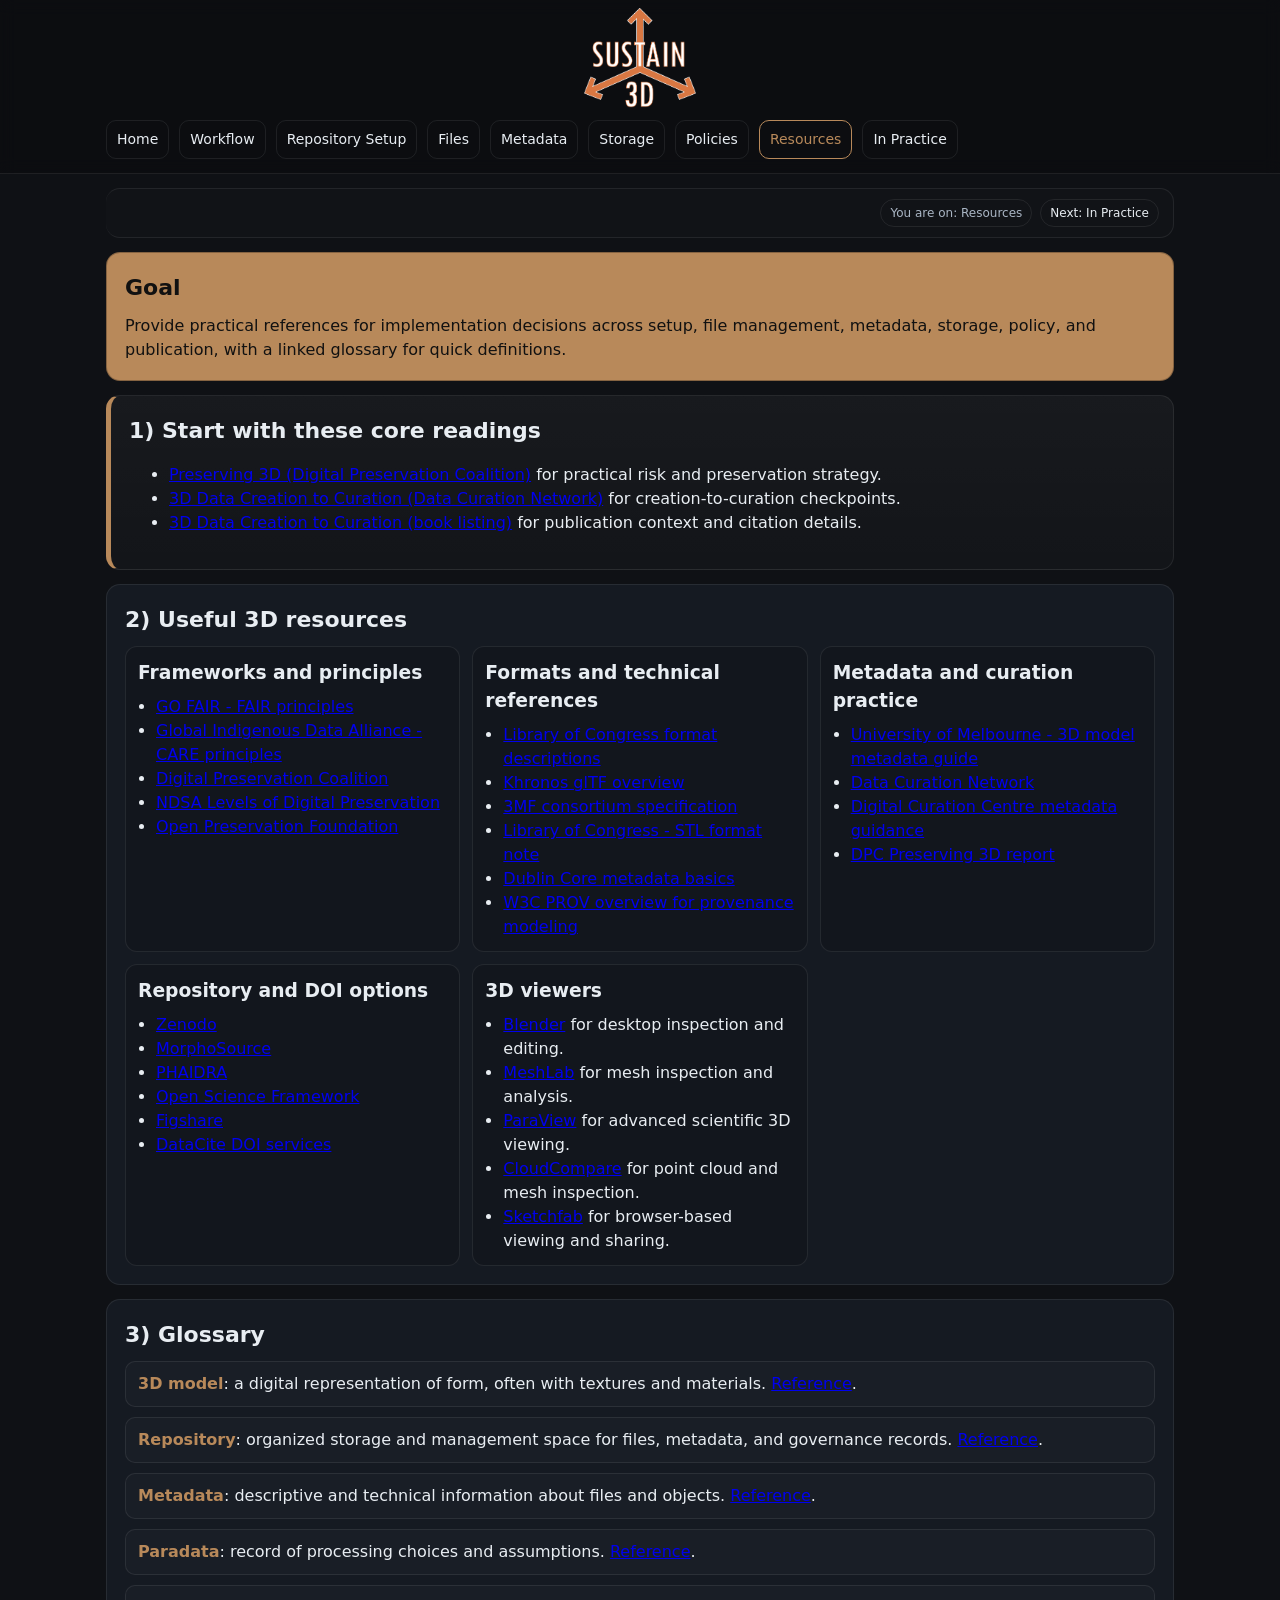
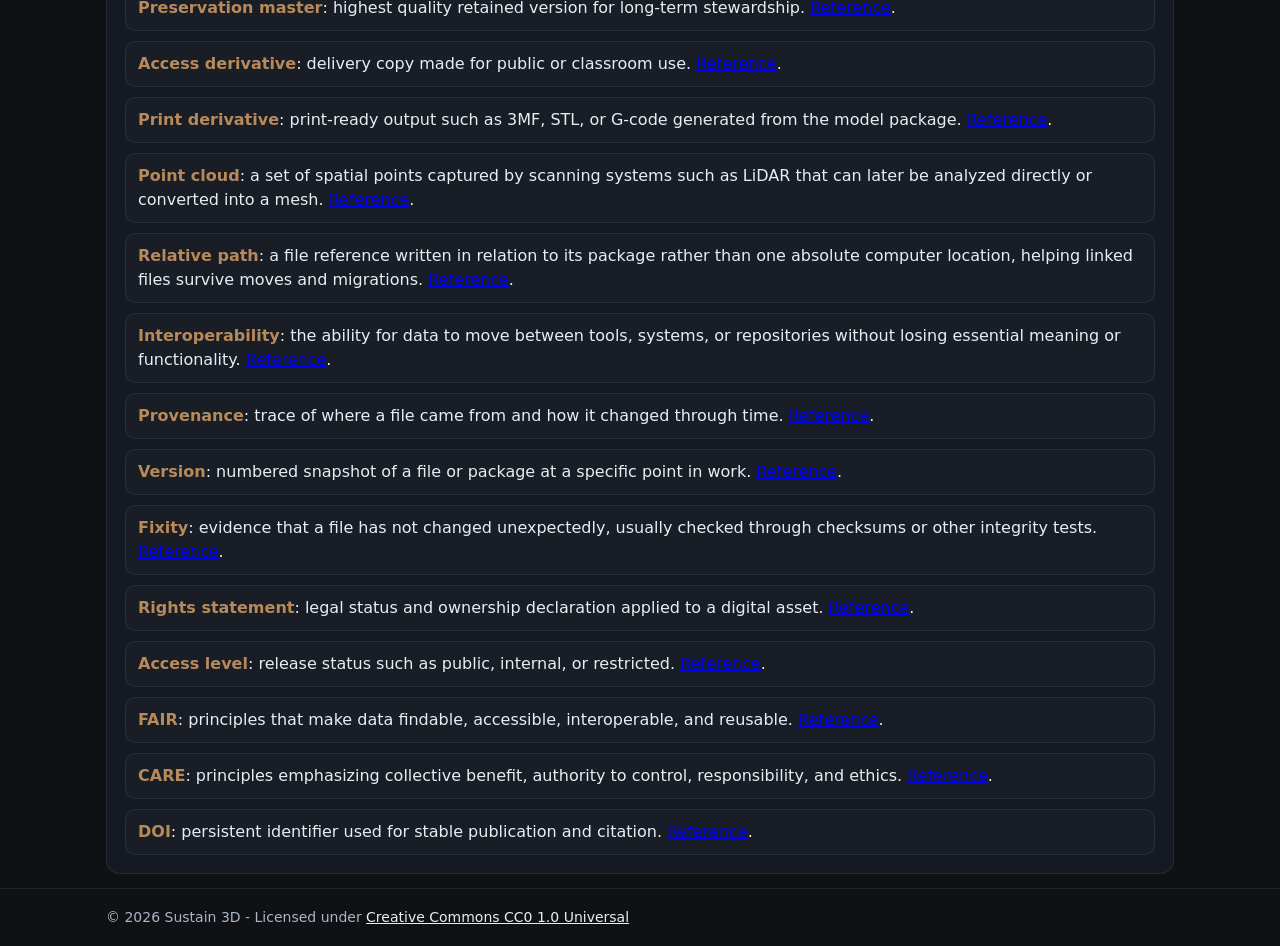
==== docs/resources.html @ 25305544 "Add initial docs site, assets, and styles Add an initial documentation site for Sustain 3D under doc" ====
<!doctype html>
<html lang="en">
<head>
  <meta charset="utf-8" />
  <meta name="viewport" content="width=device-width,initial-scale=1" />
  <title>Sustain 3D - Resources</title>
  <meta name="description" content="Useful 3D references, publication tools, storage options, and glossary terms." />
  <link rel="icon" href="./assets/Sustain3d_logoSmall.ico" type="image/x-icon">
  <link rel="stylesheet" href="./css/style.css">
</head>

<body class="page-resources">
  <div id="site-header"></div>

  <main class="wrap">
    <section class="card start-here">
      <div class="next">
        <span class="chip">You are on: Resources</span>
        <a class="chip chip-link" href="./in-practice.html">Next: In Practice</a>
      </div>
    </section>

    <section class="card flow-banner goal-banner">
      <h2>Goal</h2>
      <p>Provide practical references for implementation decisions across setup, file management, metadata, storage, policy, and publication, with a linked glossary for quick definitions.</p>
    </section>

    <section class="card area">
      <h2>1) Start with these core readings</h2>
      <ul>
        <li><a href="https://www.dpconline.org/docs/technology-watch-reports/2479-preserving-3d/file" target="_blank" rel="noreferrer">Preserving 3D (Digital Preservation Coalition)</a> for practical risk and preservation strategy.</li>
        <li><a href="https://datacuration.network/outputs/workflows/" target="_blank" rel="noreferrer">3D Data Creation to Curation (Data Curation Network)</a> for creation-to-curation checkpoints.</li>
        <li><a href="https://books.google.com/books/about/3D_Data_Creation_to_Curation.html?id=aTM3zwEACAAJ" target="_blank" rel="noreferrer">3D Data Creation to Curation (book listing)</a> for publication context and citation details.</li>
      </ul>
    </section>

    <section class="card">
      <h2>2) Useful 3D resources</h2>
      <div class="resource-groups">
        <article class="resource-group">
          <h3>Frameworks and principles</h3>
          <ul>
            <li><a href="https://www.go-fair.org/fair-principles/" target="_blank" rel="noreferrer">GO FAIR - FAIR principles</a></li>
            <li><a href="https://www.gida-global.org/care" target="_blank" rel="noreferrer">Global Indigenous Data Alliance - CARE principles</a></li>
            <li><a href="https://www.dpconline.org/" target="_blank" rel="noreferrer">Digital Preservation Coalition</a></li>
            <li><a href="https://www.digitalpreservation.gov/ndsa/activities/levels.html" target="_blank" rel="noreferrer">NDSA Levels of Digital Preservation</a></li>
            <li><a href="https://openpreservation.org/" target="_blank" rel="noreferrer">Open Preservation Foundation</a></li>
          </ul>
        </article>

        <article class="resource-group">
          <h3>Formats and technical references</h3>
          <ul>
            <li><a href="https://www.loc.gov/preservation/digital/formats/fdd/" target="_blank" rel="noreferrer">Library of Congress format descriptions</a></li>
            <li><a href="https://www.khronos.org/gltf/" target="_blank" rel="noreferrer">Khronos glTF overview</a></li>
            <li><a href="https://www.3mf.io/specification/" target="_blank" rel="noreferrer">3MF consortium specification</a></li>
            <li><a href="https://www.loc.gov/preservation/digital/formats/fdd/fdd000504.shtml" target="_blank" rel="noreferrer">Library of Congress - STL format note</a></li>
            <li><a href="https://www.dublincore.org/specifications/dublin-core/" target="_blank" rel="noreferrer">Dublin Core metadata basics</a></li>
            <li><a href="https://www.w3.org/TR/prov-overview/" target="_blank" rel="noreferrer">W3C PROV overview for provenance modeling</a></li>
          </ul>
        </article>

        <article class="resource-group">
          <h3>Metadata and curation practice</h3>
          <ul>
            <li><a href="https://lms.unimelb.edu.au/staff/guides/pedestal-3d/3d-model-metadata-guide" target="_blank" rel="noreferrer">University of Melbourne - 3D model metadata guide</a></li>
            <li><a href="https://datacurationnetwork.org/" target="_blank" rel="noreferrer">Data Curation Network</a></li>
            <li><a href="https://www.dcc.ac.uk/guidance/standards/metadata" target="_blank" rel="noreferrer">Digital Curation Centre metadata guidance</a></li>
            <li><a href="https://www.dpconline.org/docs/technology-watch-reports/2479-preserving-3d/file" target="_blank" rel="noreferrer">DPC Preserving 3D report</a></li>
          </ul>
        </article>

        <article class="resource-group">
          <h3>Repository and DOI options</h3>
          <ul>
            <li><a href="https://zenodo.org/" target="_blank" rel="noreferrer">Zenodo</a></li>
            <li><a href="https://www.morphosource.org/" target="_blank" rel="noreferrer">MorphoSource</a></li>
            <li><a href="https://phaidra.org/" target="_blank" rel="noreferrer">PHAIDRA</a></li>
            <li><a href="https://osf.io/" target="_blank" rel="noreferrer">Open Science Framework</a></li>
            <li><a href="https://figshare.com/" target="_blank" rel="noreferrer">Figshare</a></li>
            <li><a href="https://datacite.org/" target="_blank" rel="noreferrer">DataCite DOI services</a></li>
          </ul>
        </article>

        <article class="resource-group">
          <h3>3D viewers</h3>
          <ul>
            <li><a href="https://www.blender.org/" target="_blank" rel="noreferrer">Blender</a> for desktop inspection and editing.</li>
            <li><a href="https://www.meshlab.net/" target="_blank" rel="noreferrer">MeshLab</a> for mesh inspection and analysis.</li>
            <li><a href="https://www.paraview.org/" target="_blank" rel="noreferrer">ParaView</a> for advanced scientific 3D viewing.</li>
            <li><a href="https://www.cloudcompare.org/" target="_blank" rel="noreferrer">CloudCompare</a> for point cloud and mesh inspection.</li>
            <li><a href="https://sketchfab.com/" target="_blank" rel="noreferrer">Sketchfab</a> for browser-based viewing and sharing.</li>
          </ul>
        </article>

      </div>
    </section>

    <section class="card">
      <h2>3) Glossary</h2>
      <div class="glossary">
        <div class="term" id="term-3d-model"><strong>3D model</strong>: a digital representation of form, often with textures and materials. <a href="https://en.wikipedia.org/wiki/3D_modeling" target="_blank" rel="noreferrer">Reference</a>.</div>
        <div class="term" id="term-repository"><strong>Repository</strong>: organized storage and management space for files, metadata, and governance records. <a href="https://en.wikipedia.org/wiki/Repository_(version_control)" target="_blank" rel="noreferrer">Reference</a>.</div>
        <div class="term" id="term-metadata"><strong>Metadata</strong>: descriptive and technical information about files and objects. <a href="https://en.wikipedia.org/wiki/Metadata" target="_blank" rel="noreferrer">Reference</a>.</div>
        <div class="term" id="term-paradata"><strong>Paradata</strong>: record of processing choices and assumptions. <a href="https://en.wikipedia.org/wiki/Paradata" target="_blank" rel="noreferrer">Reference</a>.</div>
        <div class="term" id="term-preservation-master"><strong>Preservation master</strong>: highest quality retained version for long-term stewardship. <a href="https://en.wikipedia.org/wiki/Digital_preservation" target="_blank" rel="noreferrer">Reference</a>.</div>
        <div class="term" id="term-access-derivative"><strong>Access derivative</strong>: delivery copy made for public or classroom use. <a href="https://www.merriam-webster.com/dictionary/derivative" target="_blank" rel="noreferrer">Reference</a>.</div>
        <div class="term" id="term-print-derivative"><strong>Print derivative</strong>: print-ready output such as 3MF, STL, or G-code generated from the model package. <a href="https://en.wikipedia.org/wiki/3D_printing" target="_blank" rel="noreferrer">Reference</a>.</div>
        <div class="term" id="term-point-cloud"><strong>Point cloud</strong>: a set of spatial points captured by scanning systems such as LiDAR that can later be analyzed directly or converted into a mesh. <a href="https://en.wikipedia.org/wiki/Point_cloud" target="_blank" rel="noreferrer">Reference</a>.</div>
        <div class="term" id="term-relative-path"><strong>Relative path</strong>: a file reference written in relation to its package rather than one absolute computer location, helping linked files survive moves and migrations. <a href="https://en.wikipedia.org/wiki/Path_(computing)" target="_blank" rel="noreferrer">Reference</a>.</div>
        <div class="term" id="term-interoperability"><strong>Interoperability</strong>: the ability for data to move between tools, systems, or repositories without losing essential meaning or functionality. <a href="https://en.wikipedia.org/wiki/Interoperability" target="_blank" rel="noreferrer">Reference</a>.</div>
        <div class="term" id="term-provenance"><strong>Provenance</strong>: trace of where a file came from and how it changed through time. <a href="https://en.wikipedia.org/wiki/Provenance" target="_blank" rel="noreferrer">Reference</a>.</div>
        <div class="term" id="term-version"><strong>Version</strong>: numbered snapshot of a file or package at a specific point in work. <a href="https://en.wikipedia.org/wiki/Version_control" target="_blank" rel="noreferrer">Reference</a>.</div>
        <div class="term" id="term-fixity"><strong>Fixity</strong>: evidence that a file has not changed unexpectedly, usually checked through checksums or other integrity tests. <a href="https://en.wikipedia.org/wiki/File_verification" target="_blank" rel="noreferrer">Reference</a>.</div>
        <div class="term" id="term-rights-statement"><strong>Rights statement</strong>: legal status and ownership declaration applied to a digital asset. <a href="https://rightsstatements.org/" target="_blank" rel="noreferrer">Reference</a>.</div>
        <div class="term" id="term-access-level"><strong>Access level</strong>: release status such as public, internal, or restricted. <a href="https://dictionary.archivists.org/entry/access.html" target="_blank" rel="noreferrer">Reference</a>.</div>
        <div class="term" id="term-fair"><strong>FAIR</strong>: principles that make data findable, accessible, interoperable, and reusable. <a href="https://en.wikipedia.org/wiki/FAIR_data" target="_blank" rel="noreferrer">Reference</a>.</div>
        <div class="term" id="term-care"><strong>CARE</strong>: principles emphasizing collective benefit, authority to control, responsibility, and ethics. <a href="https://www.gida-global.org/care" target="_blank" rel="noreferrer">Reference</a>.</div>
        <div class="term" id="term-doi"><strong>DOI</strong>: persistent identifier used for stable publication and citation. <a href="https://en.wikipedia.org/wiki/Digital_object_identifier" target="_blank" rel="noreferrer">Reference</a>.</div>
      </div>
    </section>
  </main>

  <div id="site-footer"></div>
  <script src="./js/loadHeader.js"></script>
</body>
</html>
---- docs/css/style.css ----
:root {
  --bg: #0f1115;
  --card: #151a22;
  --text: #e8edf2;
  --muted: #aab6c5;
  --accent: #ff8a3d;
  --border: rgba(255,255,255,.08);

  --home: #d97742;
  --workflow: #ffd166;
  --repo: #9b7bff;
  --files: #ff6fae;
  --metadata: #4ea8de;
  --storage: #66d19e;
  --policies: #ff6b6b;
  --resources: #b8895a;
  --practice: #c8c2b2;
}

html { scroll-behavior: smooth; }

* { box-sizing: border-box; }

[id] { scroll-margin-top: 110px; }

body {
  margin: 0;
  font-family: system-ui, -apple-system, Segoe UI, Roboto, Arial, sans-serif;
  background: var(--bg);
  color: var(--text);
  line-height: 1.5;
}

.wrap { max-width: 1100px; margin: 0 auto; padding: 0 16px; }

header {
  border-bottom: 1px solid var(--border);
  background: rgba(0,0,0,.2);
  position: sticky;
  top: 0;
  backdrop-filter: blur(8px);
  z-index: 30;
}

.header-row { display: flex; gap: 14px; align-items: center; justify-content: center; padding: 8px 0 4px; }
.brand-home { display: inline-flex; align-items: center; line-height: 0; text-decoration: none; }
.logo { height: clamp(72px, 9vw, 108px); width: auto; max-width: 100%; object-fit: contain; display: block; }
h1 { margin: 0; font-size: 20px; }
header h1 { color: #fff; }
header p { margin: 2px 0 0; color: #d5dde7; font-size: 14px; }

nav { display: flex; flex-wrap: wrap; gap: 10px; padding: 0 0 14px; }
nav a {
  color: var(--text);
  text-decoration: none;
  padding: 8px 10px;
  border: 1px solid var(--border);
  border-radius: 10px;
  font-size: 14px;
}
nav a:hover { border-color: rgba(255,255,255,.26); }
nav a[aria-current="page"] {
  border-color: var(--page-accent, var(--accent));
  color: var(--page-accent, var(--accent));
}

main { padding: 18px 0 40px; }
.card {
  background: var(--card);
  border: 1px solid var(--border);
  border-radius: 14px;
  padding: 18px;
  margin: 14px 0;
}

h2 { margin: 0 0 10px; font-size: 22px; }
h3 { margin: 14px 0 8px; }
h4 { margin: 0 0 8px; font-size: 15px; color: var(--page-accent, var(--accent)); }
p { margin: 10px 0; color: var(--text); }
.note { color: var(--muted); font-size: 14px; }

.callout {
  margin: 14px 0;
  padding: 12px;
  border-left: 3px solid var(--page-accent, var(--accent));
  background: rgba(255,255,255,.03);
  border-radius: 10px;
}

.btn {
  display: inline-flex;
  align-items: center;
  justify-content: center;
  margin-left: 10px;
  background: var(--page-accent, var(--accent));
  color: #111;
  border: 1px solid transparent;
  text-decoration: none;
  padding: 8px 12px;
  border-radius: 10px;
  font-weight: 600;
  cursor: pointer;
}

.btn.secondary {
  background: transparent;
  color: var(--text);
  border-color: var(--border);
}

.grid {
  display: grid;
  grid-template-columns: repeat(auto-fit, minmax(220px, 1fr));
  gap: 12px;
  list-style: none;
  padding: 0;
  margin: 0;
}

.grid li,
.grid > div {
  border: 1px solid var(--border);
  border-radius: 12px;
  padding: 12px;
}

.steps { padding-left: 18px; }

.codeblock {
  overflow: auto;
  background: #0b0d12;
  border: 1px solid var(--border);
  border-radius: 12px;
  padding: 12px;
}

code { font-family: ui-monospace, SFMono-Regular, Menlo, Consolas, monospace; }

.tier {
  display: grid;
  grid-template-columns: repeat(auto-fit, minmax(220px, 1fr));
  gap: 12px;
  margin-top: 12px;
}

.tier-col {
  border: 1px solid var(--border);
  border-radius: 12px;
  padding: 12px;
  background: rgba(0,0,0,.12);
}

footer {
  border-top: 1px solid var(--border);
  padding: 18px 0;
  color: var(--muted);
  font-size: 14px;
}

footer a {
  color: var(--text);
}

.start-here {
  display: flex;
  align-items: center;
  justify-content: flex-end;
  gap: 8px;
  padding: 10px 14px;
  border-left: 0;
  background: rgba(255,255,255,.01);
}

.start-here .kicker {
  color: var(--muted);
  font-size: 13px;
  margin: 0 0 6px;
}

.start-here p,
.start-here .kicker { display: none; }

.start-here .next {
  display: flex;
  align-items: center;
  gap: 8px;
  flex-wrap: wrap;
  justify-content: flex-end;
  width: 100%;
}

.start-here .chip {
  border: 1px solid var(--border);
  padding: 4px 9px;
  border-radius: 999px;
  color: var(--muted);
  font-size: 12px;
  white-space: nowrap;
}

.start-here .chip-link {
  color: var(--text);
  text-decoration: none;
}

.start-here .chip-link:hover { border-color: rgba(255,255,255,.26); }

.start-here .btn { margin-left: 0; white-space: nowrap; }

.flow-banner { margin-top: 4px; }
.flow-banner p { margin: 0; }

.flow-steps {
  display: flex;
  flex-wrap: wrap;
  gap: 8px;
  margin-top: 10px;
}

.flow-steps span {
  border: 1px solid var(--border);
  border-radius: 999px;
  padding: 5px 10px;
  color: var(--muted);
  font-size: 13px;
}

.area {
  border-left: 5px solid var(--page-accent, var(--accent));
  background: linear-gradient(180deg, rgba(255,255,255,.04), rgba(255,255,255,.02));
}

.area h2 { margin-top: 0; }

.format-table-wrap {
  overflow-x: auto;
  margin: 8px 0 14px;
}

.format-table {
  width: 100%;
  min-width: 860px;
  border-collapse: collapse;
  border: 1px solid var(--border);
  border-radius: 10px;
  overflow: hidden;
  background: rgba(255,255,255,.02);
}

.format-table th,
.format-table td {
  border: 1px solid var(--border);
  padding: 9px 10px;
  vertical-align: top;
  text-align: left;
}

.format-table thead th {
  background: rgba(255,255,255,.08);
  color: var(--text);
  font-size: 13px;
}

.format-table tbody th {
  white-space: nowrap;
  font-size: 14px;
}

.supporting {
  opacity: .94;
  border-style: dashed;
}

.template-kit {
  border: 2px dashed var(--page-accent, var(--accent));
  background: repeating-linear-gradient(
    135deg,
    rgba(255,255,255,.04),
    rgba(255,255,255,.04) 6px,
    rgba(255,255,255,.02) 6px,
    rgba(255,255,255,.02) 12px
  );
  position: relative;
}

.template-kit::before {
  content: "Template";
  position: absolute;
  top: -11px;
  right: 10px;
  padding: 2px 8px;
  border-radius: 999px;
  border: 1px dashed var(--page-accent, var(--accent));
  color: var(--page-accent, var(--accent));
  background: var(--bg);
  font-size: 11px;
  letter-spacing: .04em;
  text-transform: uppercase;
}

.example-box {
  border: 1px dotted var(--page-accent, var(--accent));
  position: relative;
  background:
    radial-gradient(circle at 1px 1px, rgba(255,255,255,.10) 1px, transparent 1px) 0 0 / 10px 10px,
    rgba(255,255,255,.02);
}

.example-box::before {
  content: "Example";
  position: absolute;
  top: -11px;
  right: 10px;
  padding: 2px 8px;
  border-radius: 999px;
  border: 1px dotted var(--page-accent, var(--accent));
  color: var(--page-accent, var(--accent));
  background: var(--bg);
  font-size: 11px;
  letter-spacing: .04em;
  text-transform: uppercase;
}

.template-actions { display: flex; gap: 10px; flex-wrap: wrap; margin: 8px 0 10px; }
.template-actions .btn { margin-left: 0; }

.section-jump-grid {
  display: grid;
  grid-template-columns: repeat(auto-fit, minmax(220px, 1fr));
  gap: 12px;
}

.section-jump {
  display: block;
  border: 1px solid var(--border);
  border-radius: 14px;
  padding: 12px;
  background: rgba(255,255,255,.02);
  color: var(--text);
  text-decoration: none;
  transition: transform .18s ease, border-color .18s ease, background .18s ease;
}

.section-jump:hover,
.section-jump:focus-visible {
  transform: translateY(-2px);
  border-color: var(--page-accent, var(--accent));
  background: rgba(255,255,255,.06);
}

.section-jump strong {
  display: block;
  margin-bottom: 4px;
  color: var(--page-accent, var(--accent));
}

.section-jump span {
  color: var(--muted);
  font-size: 14px;
}

.workflow-track {
  display: grid;
  grid-template-columns: repeat(5, minmax(0, 1fr));
  gap: 10px;
}

.track-step {
  border-radius: 12px;
  padding: 12px;
  border: 1px solid var(--border);
  background: rgba(255,255,255,.02);
  min-height: 96px;
}

.track-step strong { display: block; font-size: 16px; margin-bottom: 4px; }
.track-step a { color: var(--text); text-decoration: none; display: block; }
.track-step a:hover strong { text-decoration: underline; }

.track-0 { border-left: 5px solid var(--repo); }
.track-1 { border-left: 5px solid var(--files); }
.track-2 { border-left: 5px solid var(--metadata); }
.track-3 { border-left: 5px solid var(--storage); }
.track-4 { border-left: 5px solid var(--policies); }

.track-0 strong { color: var(--repo); }
.track-1 strong { color: var(--files); }
.track-2 strong { color: var(--metadata); }
.track-3 strong { color: var(--storage); }
.track-4 strong { color: var(--policies); }

.checklist-block {
  border: 1px solid var(--border);
  border-radius: 12px;
  padding: 12px;
  margin-bottom: 10px;
}

.checklist-block h3 { margin-top: 0; }

.task-list {
  list-style: none;
  padding: 0;
  margin: 0;
}

.task-list li {
  margin: 8px 0;
  border: 1px solid var(--border);
  border-radius: 8px;
  padding: 8px;
  background: rgba(255,255,255,.02);
}

.task-list input[type="checkbox"] {
  margin-right: 8px;
  accent-color: var(--page-accent, var(--accent));
}

.outcome {
  border: 1px solid var(--border);
  border-left: 4px solid var(--page-accent, var(--accent));
  border-radius: 10px;
  padding: 10px;
  margin-top: 10px;
  background: rgba(255,255,255,.02);
}

.goal-banner {
  border: 1px solid rgba(0,0,0,.28);
  background: var(--page-accent, var(--accent));
  color: #111;
}

.goal-banner h1,
.goal-banner h2,
.goal-banner p,
.goal-banner .note,
.goal-banner code {
  color: #111;
}

.goal-banner .note { opacity: .86; }

.goal-banner a {
  color: #111;
  text-decoration-color: rgba(17,17,17,.6);
}

.goal-banner a:hover,
.goal-banner a:focus-visible {
  color: #fff;
  text-decoration-color: #fff;
}

.goal-banner .btn {
  background: #111;
  color: #fff;
  border-color: #111;
}

.goal-banner .btn.secondary {
  background: transparent;
  color: #111;
  border-color: rgba(0,0,0,.45);
}

.audience-grid {
  display: grid;
  grid-template-columns: repeat(4, minmax(0, 1fr));
  gap: 12px;
  list-style: none;
  padding: 0;
  margin: 0;
}

.audience-grid li {
  border: 1px solid var(--border);
  border-radius: 12px;
  padding: 12px;
}

.step-grid {
  display: grid;
  grid-template-columns: repeat(4, minmax(0, 1fr));
  gap: 12px;
}

.step-grid article {
  border: 1px solid var(--border);
  border-radius: 12px;
  padding: 12px;
}

.workflow-guide {
  display: grid;
  gap: 10px;
}

.workflow-guide article {
  border: 1px solid var(--border);
  border-radius: 12px;
  padding: 12px;
  background: rgba(255,255,255,.02);
}

.workflow-guide strong {
  display: block;
  color: var(--page-accent, var(--accent));
  margin-bottom: 5px;
}

.resource-groups {
  display: grid;
  grid-template-columns: repeat(auto-fit, minmax(250px, 1fr));
  gap: 12px;
}

.resource-group {
  border: 1px solid var(--border);
  border-radius: 12px;
  padding: 12px;
  background: rgba(0,0,0,.12);
}

.resource-group h3 { margin-top: 0; }
.resource-group ul { margin: 0; padding-left: 18px; }

.glossary { display: grid; grid-template-columns: 1fr; gap: 10px; }

.term {
  border: 1px solid var(--border);
  border-radius: 10px;
  padding: 10px 12px;
  background: rgba(255,255,255,.02);
}

.term strong { color: var(--page-accent, var(--accent)); }
.term:target {
  border-color: var(--page-accent, var(--accent));
  background: rgba(255,255,255,.07);
}

.glossary-link {
  color: var(--page-accent, var(--accent));
  text-decoration: underline dotted;
  text-underline-offset: 2px;
}

.sources-lowkey {
  border-style: dotted;
  background: rgba(0,0,0,.08);
  opacity: .82;
}

.sources-lowkey h2 {
  margin-bottom: 6px;
  color: var(--muted);
  font-size: 15px;
}

.sources-lowkey ul {
  margin: 0;
  padding-left: 18px;
}

.sources-lowkey li { margin: 4px 0; }
.sources-lowkey a { color: var(--muted); }
.sources-lowkey a:hover { color: var(--text); }

.explainer {
  margin: 14px 0;
  border: 1px solid var(--border);
  border-radius: 18px;
  padding: 14px;
  background: linear-gradient(180deg, rgba(255,255,255,.05), rgba(255,255,255,.02));
}

.explainer-pattern {
  display: flex;
  flex-wrap: wrap;
  gap: 8px;
  align-items: center;
}

.explainer-token,
.asset-piece,
.tree-node,
.doc-field,
.window-tab,
.json-field {
  font: inherit;
}

.explainer-token,
.asset-piece {
  appearance: none;
  border: 1px solid var(--border);
  background: rgba(255,255,255,.03);
  color: var(--text);
  border-radius: 999px;
  padding: 9px 12px;
  cursor: pointer;
  transition: background .18s ease, border-color .18s ease, color .18s ease, transform .18s ease;
}

.explainer-token:hover,
.explainer-token:focus-visible,
.explainer-token.is-active,
.asset-piece:hover,
.asset-piece:focus-visible,
.asset-piece.is-active {
  background: var(--page-accent, var(--accent));
  border-color: transparent;
  color: #111;
  transform: translateY(-1px);
}

.explainer-sep {
  color: var(--muted);
  font-weight: 700;
}

.explainer-panels {
  margin-top: 14px;
}

.explainer-panel {
  border: 1px solid var(--border);
  border-radius: 14px;
  padding: 14px;
  background: rgba(0,0,0,.16);
}

.explainer-panel[hidden] {
  display: none;
}

.explainer-panel h3 {
  margin-top: 0;
}

.explainer-meta {
  display: flex;
  flex-wrap: wrap;
  gap: 8px;
  margin-top: 10px;
}

.meta-chip {
  border-radius: 999px;
  padding: 5px 9px;
  font-size: 12px;
  border: 1px solid var(--border);
  color: var(--muted);
}

.asset-pack {
  display: grid;
  grid-template-columns: repeat(auto-fit, minmax(140px, 1fr));
  gap: 10px;
}

.asset-piece {
  border-radius: 16px;
  text-align: left;
  min-height: 88px;
  display: flex;
  flex-direction: column;
  justify-content: flex-end;
  align-items: flex-start;
  gap: 4px;
  font-weight: 600;
}

.asset-piece strong {
  display: block;
  font-size: 16px;
}

.asset-piece span {
  font-size: 13px;
  font-weight: 500;
  color: inherit;
  opacity: .92;
}

.asset-piece.pip-0,
.reveal-card.pip-0 {
  --section-accent: var(--repo);
  --section-soft: rgba(155,123,255,.16);
  --section-contrast: #fff;
}

.asset-piece.pip-1,
.reveal-card.pip-1 {
  --section-accent: var(--files);
  --section-soft: rgba(255,111,174,.16);
  --section-contrast: #111;
}

.asset-piece.pip-2,
.reveal-card.pip-2 {
  --section-accent: var(--metadata);
  --section-soft: rgba(78,168,222,.16);
  --section-contrast: #111;
}

.asset-piece.pip-3,
.reveal-card.pip-3 {
  --section-accent: var(--storage);
  --section-soft: rgba(102,209,158,.16);
  --section-contrast: #111;
}

.asset-piece.pip-4,
.reveal-card.pip-4 {
  --section-accent: var(--workflow);
  --section-soft: rgba(255,209,102,.18);
  --section-contrast: #111;
}

.asset-piece[class*="pip-"] {
  background: var(--section-soft);
  border-color: rgba(255,255,255,.1);
  color: var(--section-accent);
}

.asset-piece[class*="pip-"]:hover,
.asset-piece[class*="pip-"]:focus-visible,
.asset-piece[class*="pip-"].is-active {
  background: var(--section-accent);
  border-color: transparent;
  color: var(--section-contrast);
  transform: translateY(-3px);
}

.compact-reveal .reveal-summary {
  align-items: center;
}

.compact-reveal .reveal-summary h3 {
  margin: 0;
}

.reveal-card[class*="pip-"] {
  border-left: 5px solid var(--section-accent, var(--page-accent, var(--accent)));
  background: linear-gradient(180deg, var(--section-soft), rgba(255,255,255,.02));
}

.reveal-card[class*="pip-"] .summary-kicker,
.reveal-card[class*="pip-"] h4,
.reveal-card[class*="pip-"] .reveal-summary::after {
  color: var(--section-accent, var(--page-accent, var(--accent)));
}

.reveal-card[class*="pip-"] .callout,
.reveal-card[class*="pip-"] .outcome {
  border-left-color: var(--section-accent, var(--page-accent, var(--accent)));
}

.reveal-card[class*="pip-"][open] .reveal-summary {
  background: var(--section-soft);
}

.pip-detail-grid {
  display: grid;
  grid-template-columns: repeat(2, minmax(0, 1fr));
  gap: 14px;
}

.pip-folder-pane {
  display: grid;
  gap: 12px;
}

.pip-folder-pane .codeblock {
  margin: 0;
}

.pip-tier {
  margin-top: 0;
}

.handoff-items {
  display: flex;
  flex-wrap: wrap;
  gap: 8px;
  margin-top: 10px;
}

.code-chip {
  display: inline-flex;
  align-items: center;
  border: 1px solid var(--border);
  border-radius: 999px;
  padding: 6px 10px;
  background: rgba(255,255,255,.04);
}

.pip-spotlight {
  animation: pipSpotlight 1.15s ease;
}

@keyframes pipSpotlight {
  0% {
    transform: translateY(0);
    box-shadow: 0 0 0 0 rgba(255,255,255,0);
  }
  35% {
    transform: translateY(-6px);
    box-shadow: 0 0 0 2px var(--section-accent, var(--page-accent, var(--accent)));
  }
  100% {
    transform: translateY(0);
    box-shadow: 0 0 0 0 rgba(255,255,255,0);
  }
}

.compact-explainer {
  margin-top: 10px;
}

.window-shell {
  overflow: hidden;
  border: 1px solid var(--border);
  border-radius: 18px;
  background: #0b0d12;
  margin: 14px 0;
}

.window-bar {
  display: flex;
  align-items: center;
  gap: 12px;
  padding: 12px 14px;
  border-bottom: 1px solid var(--border);
  background: rgba(255,255,255,.04);
  flex-wrap: wrap;
}

.window-dots {
  display: inline-flex;
  gap: 6px;
}

.window-dots span {
  width: 10px;
  height: 10px;
  border-radius: 999px;
  background: rgba(255,255,255,.18);
}

.window-title {
  font-size: 14px;
}

.window-tabs {
  display: flex;
  gap: 8px;
  flex-wrap: wrap;
}

.window-tab {
  appearance: none;
  border: 1px solid var(--border);
  background: transparent;
  color: var(--text);
  border-radius: 999px;
  padding: 7px 11px;
  cursor: pointer;
}

.window-tab:hover,
.window-tab:focus-visible,
.window-tab.is-active {
  border-color: transparent;
  background: var(--page-accent, var(--accent));
  color: #111;
}

.file-explorer-body {
  display: grid;
  grid-template-columns: minmax(250px, 330px) minmax(0, 1fr);
  gap: 14px;
  padding: 14px;
}

.doc-layout {
  display: grid;
  grid-template-columns: minmax(0, 1.15fr) minmax(260px, .85fr);
  gap: 14px;
  padding: 14px;
}

.file-tree {
  border: 1px solid var(--border);
  border-radius: 14px;
  padding: 12px;
  background: rgba(255,255,255,.02);
}

.tree-group {
  margin-left: 16px;
  padding-left: 14px;
  border-left: 1px solid rgba(255,255,255,.08);
}

.tree-node,
.tree-static {
  width: 100%;
  display: flex;
  align-items: center;
  gap: 8px;
  text-align: left;
  appearance: none;
  border: 1px solid transparent;
  background: transparent;
  color: var(--text);
  border-radius: 10px;
  padding: 8px 10px;
  margin: 4px 0;
}

.tree-node {
  cursor: pointer;
}

.tree-node:hover,
.tree-node:focus-visible,
.tree-node.is-active {
  background: rgba(255,255,255,.06);
  border-color: rgba(255,255,255,.12);
}

.node-kind {
  min-width: 32px;
  font-size: 11px;
  line-height: 1;
  padding: 5px 6px;
  border-radius: 999px;
  border: 1px solid var(--border);
  color: var(--page-accent, var(--accent));
  text-align: center;
}

.tree-detail {
  display: grid;
  gap: 10px;
}

.handoff-strip {
  display: grid;
  grid-template-columns: repeat(3, minmax(0, 1fr));
  gap: 12px;
  margin: 14px 0;
  align-items: center;
}

.handoff-card {
  border: 1px solid var(--border);
  border-radius: 14px;
  padding: 14px;
  background: rgba(255,255,255,.03);
}

.handoff-card strong {
  display: block;
  margin-bottom: 6px;
}

.handoff-arrow {
  text-align: center;
  color: var(--page-accent, var(--accent));
  font-weight: 600;
}

.reveal-stack {
  display: grid;
  gap: 12px;
}

.reveal-card {
  border: 1px solid var(--border);
  border-radius: 16px;
  background: rgba(255,255,255,.03);
  overflow: hidden;
}

.reveal-card summary {
  list-style: none;
}

.reveal-card summary::-webkit-details-marker {
  display: none;
}

.reveal-summary {
  display: flex;
  align-items: flex-start;
  justify-content: space-between;
  gap: 14px;
  padding: 15px 16px;
  cursor: pointer;
}

.reveal-summary::after {
  content: "+";
  flex: none;
  width: 28px;
  height: 28px;
  border-radius: 999px;
  border: 1px solid var(--border);
  display: inline-flex;
  align-items: center;
  justify-content: center;
  color: var(--page-accent, var(--accent));
  font-weight: 700;
}

.reveal-card[open] .reveal-summary {
  background: rgba(255,255,255,.05);
  border-bottom: 1px solid var(--border);
}

.reveal-card[open] .reveal-summary::after {
  content: "-";
}

.reveal-summary h3 {
  margin: 0 0 4px;
}

.reveal-summary p {
  margin: 0;
  color: var(--muted);
}

.summary-kicker {
  margin: 0 0 4px;
  font-size: 12px;
  letter-spacing: .08em;
  text-transform: uppercase;
  color: var(--page-accent, var(--accent));
}

.reveal-body {
  display: grid;
  gap: 14px;
  padding: 16px;
}

.split-grid {
  display: grid;
  grid-template-columns: repeat(2, minmax(0, 1fr));
  gap: 14px;
}

.info-grid {
  display: grid;
  grid-template-columns: repeat(auto-fit, minmax(220px, 1fr));
  gap: 12px;
}

.info-card {
  border: 1px solid var(--border);
  border-radius: 14px;
  padding: 12px;
  background: rgba(255,255,255,.03);
}

.info-card h3,
.info-card h4 {
  margin-top: 0;
}

.doc-page {
  border: 1px solid var(--border);
  border-radius: 14px;
  padding: 18px;
  min-height: 420px;
}

.doc-paper {
  background:
    linear-gradient(180deg, rgba(255,255,255,.25), rgba(255,255,255,.05)),
    #efe8dc;
  color: #1c1917;
}

.doc-heading h3 {
  margin: 0;
  font-size: 28px;
  color: #1c1917;
}

.doc-heading p {
  color: rgba(28,25,23,.82);
}

.doc-kicker {
  margin: 0 0 4px;
  text-transform: uppercase;
  letter-spacing: .08em;
  font-size: 12px;
  color: rgba(28,25,23,.65);
}

.doc-line {
  display: grid;
  grid-template-columns: 180px 1fr;
  gap: 12px;
  padding: 10px 0;
  border-bottom: 1px dashed rgba(28,25,23,.16);
}

.doc-field {
  appearance: none;
  justify-self: start;
  border: 1px solid rgba(28,25,23,.14);
  background: rgba(28,25,23,.05);
  color: #1c1917;
  border-radius: 10px;
  padding: 4px 8px;
  cursor: pointer;
  font-weight: 600;
}

.doc-field:hover,
.doc-field:focus-visible,
.doc-field.is-active {
  background: var(--page-accent, var(--accent));
  border-color: rgba(0,0,0,.14);
  color: #111;
}

.json-page {
  background: #10131a;
  color: #d7e0ec;
  overflow: auto;
}

.json-page pre {
  margin: 0;
  white-space: pre-wrap;
  word-break: break-word;
}

.json-field {
  appearance: none;
  border: 1px solid rgba(255,255,255,.14);
  background: rgba(255,255,255,.04);
  color: #9fd3ff;
  border-radius: 8px;
  padding: 1px 6px;
  cursor: pointer;
}

.json-field:hover,
.json-field:focus-visible,
.json-field.is-active {
  background: var(--page-accent, var(--accent));
  border-color: transparent;
  color: #111;
}

.area[class*="pip-"] {
  border-left-color: var(--section-accent, var(--page-accent, var(--accent)));
}

.area[class*="pip-"] h4 {
  color: var(--section-accent, var(--page-accent, var(--accent)));
}

.area[class*="pip-"] .outcome {
  border-left-color: var(--section-accent, var(--page-accent, var(--accent)));
}

.area.pip-0 { --section-accent: var(--repo); }
.area.pip-1 { --section-accent: var(--files); }
.area.pip-2 { --section-accent: var(--metadata); }
.area.pip-3 { --section-accent: var(--storage); }
.area.pip-4 { --section-accent: var(--policies); }

body.page-home { --page-accent: var(--home); }
body.page-workflow { --page-accent: var(--workflow); }
body.page-repo { --page-accent: var(--repo); }
body.page-files { --page-accent: var(--files); }
body.page-metadata { --page-accent: var(--metadata); }
body.page-storage { --page-accent: var(--storage); }
body.page-policies { --page-accent: var(--policies); }
body.page-resources { --page-accent: var(--resources); }
body.page-practice { --page-accent: var(--practice); }

@media (max-width: 1000px) {
  .workflow-track { grid-template-columns: repeat(2, minmax(0, 1fr)); }
  .step-grid { grid-template-columns: repeat(2, minmax(0, 1fr)); }
  .audience-grid { grid-template-columns: repeat(2, minmax(0, 1fr)); }
  .file-explorer-body,
  .doc-layout,
  .handoff-strip,
  .pip-detail-grid,
  .split-grid { grid-template-columns: 1fr; }
  .doc-line { grid-template-columns: 1fr; }
  .handoff-arrow { padding: 4px 0; }
}

@media (max-width: 700px) {
  .logo { height: clamp(60px, 18vw, 84px); }
  .start-here { flex-direction: column; align-items: flex-start; }
  .start-here .next { justify-content: flex-start; }
  .workflow-track { grid-template-columns: 1fr; }
  .step-grid { grid-template-columns: 1fr; }
  .audience-grid { grid-template-columns: 1fr; }
}
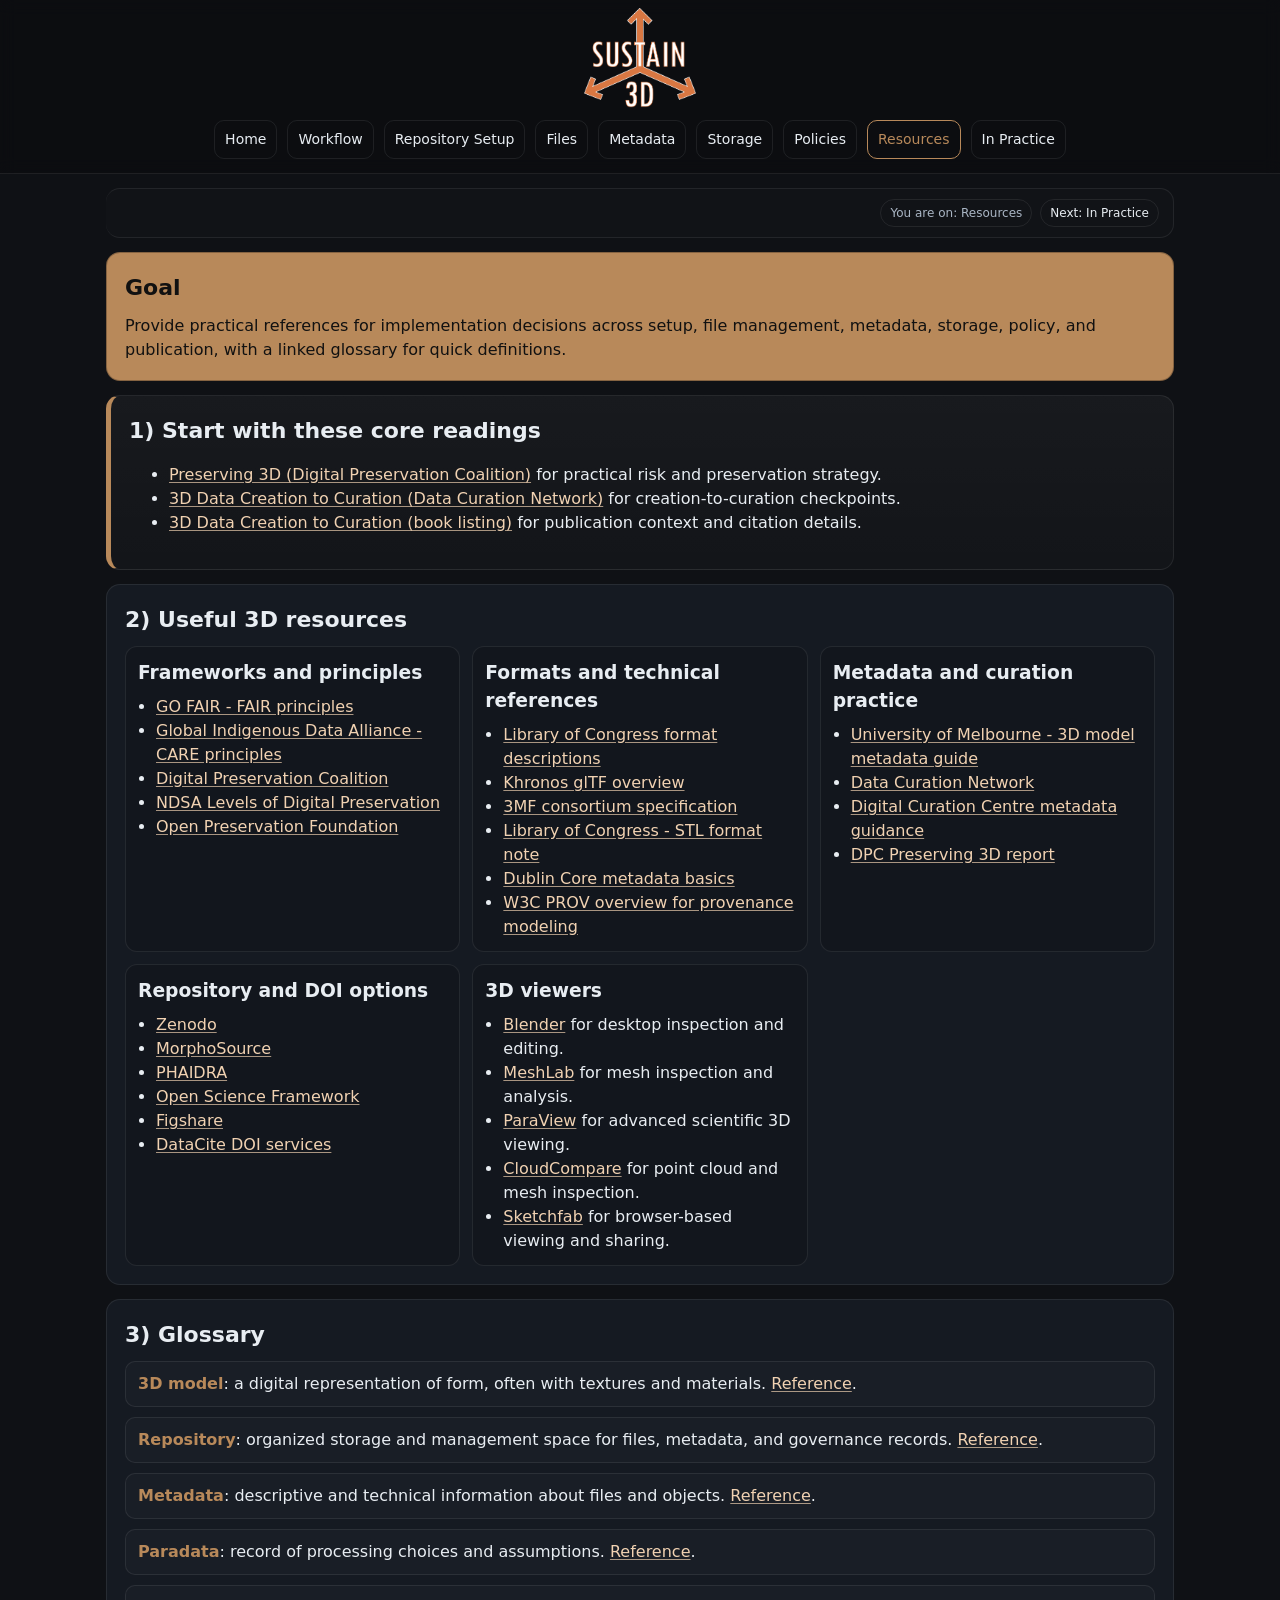
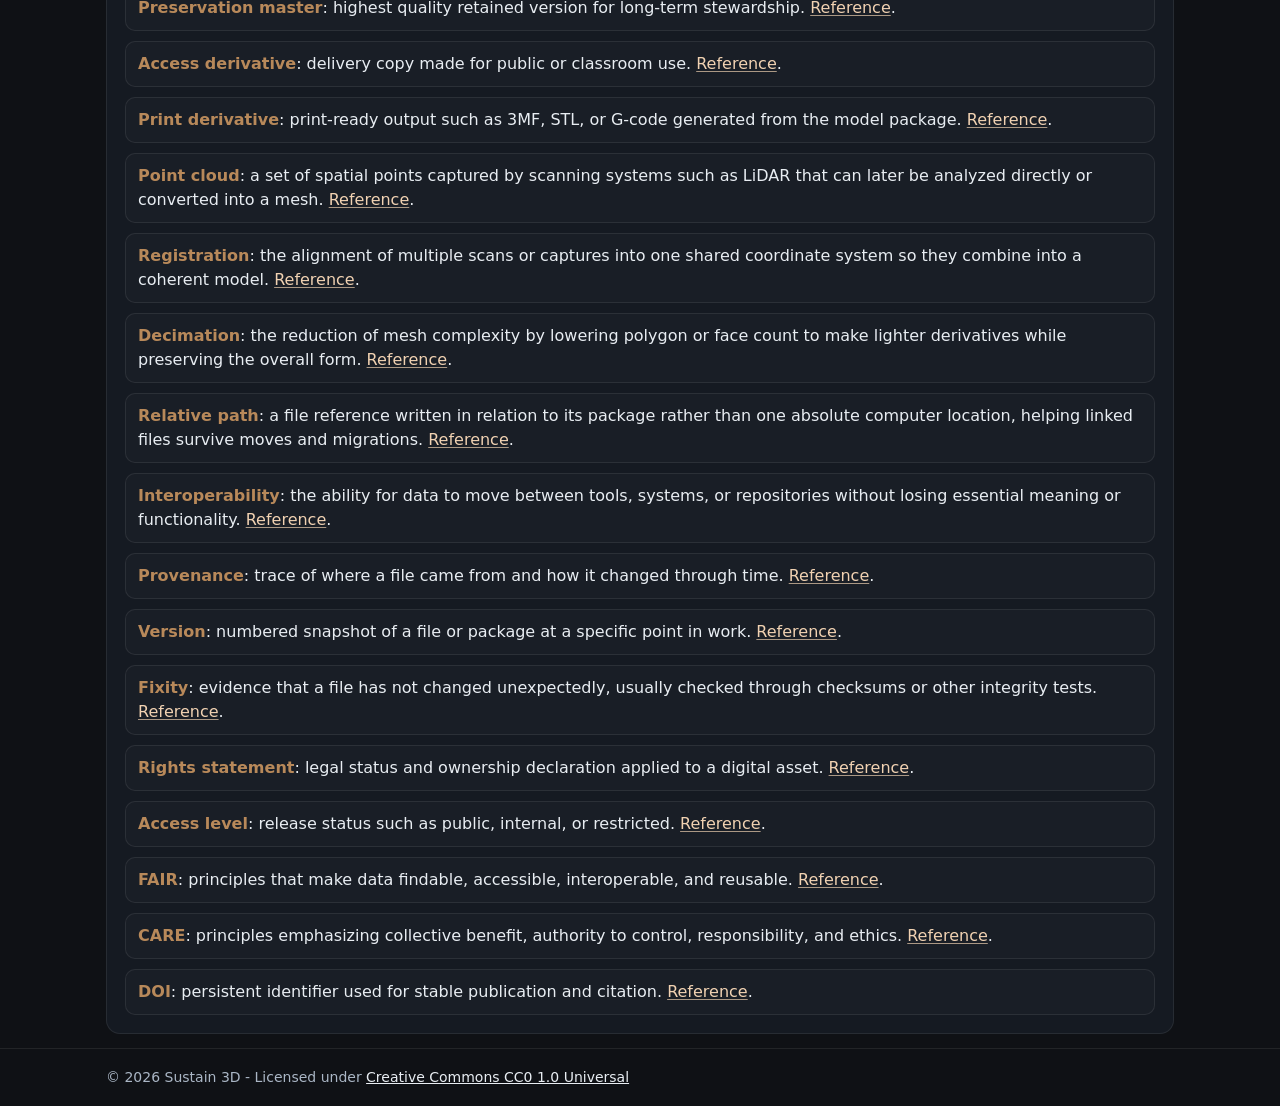
==== commit 292084c5: "Add linked-media cards and glossary terms Center navigation and add UI/styles for linked media previ" ====
--- a/docs/resources.html
+++ b/docs/resources.html
@@ -107,6 +107,8 @@
         <div class="term" id="term-access-derivative"><strong>Access derivative</strong>: delivery copy made for public or classroom use. <a href="https://www.merriam-webster.com/dictionary/derivative" target="_blank" rel="noreferrer">Reference</a>.</div>
         <div class="term" id="term-print-derivative"><strong>Print derivative</strong>: print-ready output such as 3MF, STL, or G-code generated from the model package. <a href="https://en.wikipedia.org/wiki/3D_printing" target="_blank" rel="noreferrer">Reference</a>.</div>
         <div class="term" id="term-point-cloud"><strong>Point cloud</strong>: a set of spatial points captured by scanning systems such as LiDAR that can later be analyzed directly or converted into a mesh. <a href="https://en.wikipedia.org/wiki/Point_cloud" target="_blank" rel="noreferrer">Reference</a>.</div>
+        <div class="term" id="term-registration"><strong>Registration</strong>: the alignment of multiple scans or captures into one shared coordinate system so they combine into a coherent model. <a href="https://en.wikipedia.org/wiki/Point_set_registration" target="_blank" rel="noreferrer">Reference</a>.</div>
+        <div class="term" id="term-decimation"><strong>Decimation</strong>: the reduction of mesh complexity by lowering polygon or face count to make lighter derivatives while preserving the overall form. <a href="https://en.wikipedia.org/wiki/Polygon_reduction" target="_blank" rel="noreferrer">Reference</a>.</div>
         <div class="term" id="term-relative-path"><strong>Relative path</strong>: a file reference written in relation to its package rather than one absolute computer location, helping linked files survive moves and migrations. <a href="https://en.wikipedia.org/wiki/Path_(computing)" target="_blank" rel="noreferrer">Reference</a>.</div>
         <div class="term" id="term-interoperability"><strong>Interoperability</strong>: the ability for data to move between tools, systems, or repositories without losing essential meaning or functionality. <a href="https://en.wikipedia.org/wiki/Interoperability" target="_blank" rel="noreferrer">Reference</a>.</div>
         <div class="term" id="term-provenance"><strong>Provenance</strong>: trace of where a file came from and how it changed through time. <a href="https://en.wikipedia.org/wiki/Provenance" target="_blank" rel="noreferrer">Reference</a>.</div>
--- a/docs/css/style.css
+++ b/docs/css/style.css
@@ -49,7 +49,7 @@
 header h1 { color: #fff; }
 header p { margin: 2px 0 0; color: #d5dde7; font-size: 14px; }
 
-nav { display: flex; flex-wrap: wrap; gap: 10px; padding: 0 0 14px; }
+nav { display: flex; flex-wrap: wrap; gap: 10px; padding: 0 0 14px; justify-content: center; }
 nav a {
   color: var(--text);
   text-decoration: none;
@@ -525,6 +525,23 @@
 
 .resource-group h3 { margin-top: 0; }
 .resource-group ul { margin: 0; padding-left: 18px; }
+
+body.page-resources main a {
+  color: #f1d2b2;
+  text-decoration-color: rgba(241,210,178,.68);
+  text-underline-offset: 2px;
+}
+
+body.page-resources main a:hover,
+body.page-resources main a:focus-visible {
+  color: #fff2e5;
+  text-decoration-color: currentColor;
+}
+
+body.page-resources .start-here .chip-link {
+  color: var(--text);
+  text-decoration: none;
+}
 
 .glossary { display: grid; grid-template-columns: 1fr; gap: 10px; }
 
@@ -1050,6 +1067,73 @@
   padding: 16px;
 }
 
+.linked-media-grid {
+  display: grid;
+  grid-template-columns: repeat(auto-fit, minmax(240px, 1fr));
+  gap: 14px;
+}
+
+.linked-media-card {
+  margin: 0;
+  border: 1px solid var(--border);
+  border-radius: 16px;
+  overflow: hidden;
+  background: rgba(255,255,255,.03);
+  scroll-margin-top: 130px;
+}
+
+.linked-media-card:target {
+  border-color: var(--page-accent, var(--accent));
+  box-shadow: 0 0 0 1px var(--page-accent, var(--accent));
+}
+
+.linked-media-link {
+  display: block;
+  background:
+    radial-gradient(circle at top left, rgba(255,255,255,.08), transparent 45%),
+    #0b0d12;
+}
+
+.linked-media-link img {
+  display: block;
+  width: 100%;
+  height: 240px;
+  object-fit: contain;
+}
+
+.linked-media-body {
+  display: grid;
+  gap: 8px;
+  padding: 12px;
+}
+
+.linked-media-body h4 {
+  margin: 0;
+}
+
+.linked-media-body p {
+  margin: 0;
+}
+
+.linked-media-actions {
+  display: flex;
+  flex-wrap: wrap;
+  gap: 12px;
+  font-size: 13px;
+}
+
+.linked-media-actions a {
+  color: var(--page-accent, var(--accent));
+  text-decoration-color: rgba(255,255,255,.35);
+  text-decoration-thickness: 1px;
+}
+
+.linked-media-actions a:hover,
+.linked-media-actions a:focus-visible {
+  color: #fff;
+  text-decoration-color: currentColor;
+}
+
 .split-grid {
   display: grid;
   grid-template-columns: repeat(2, minmax(0, 1fr));
